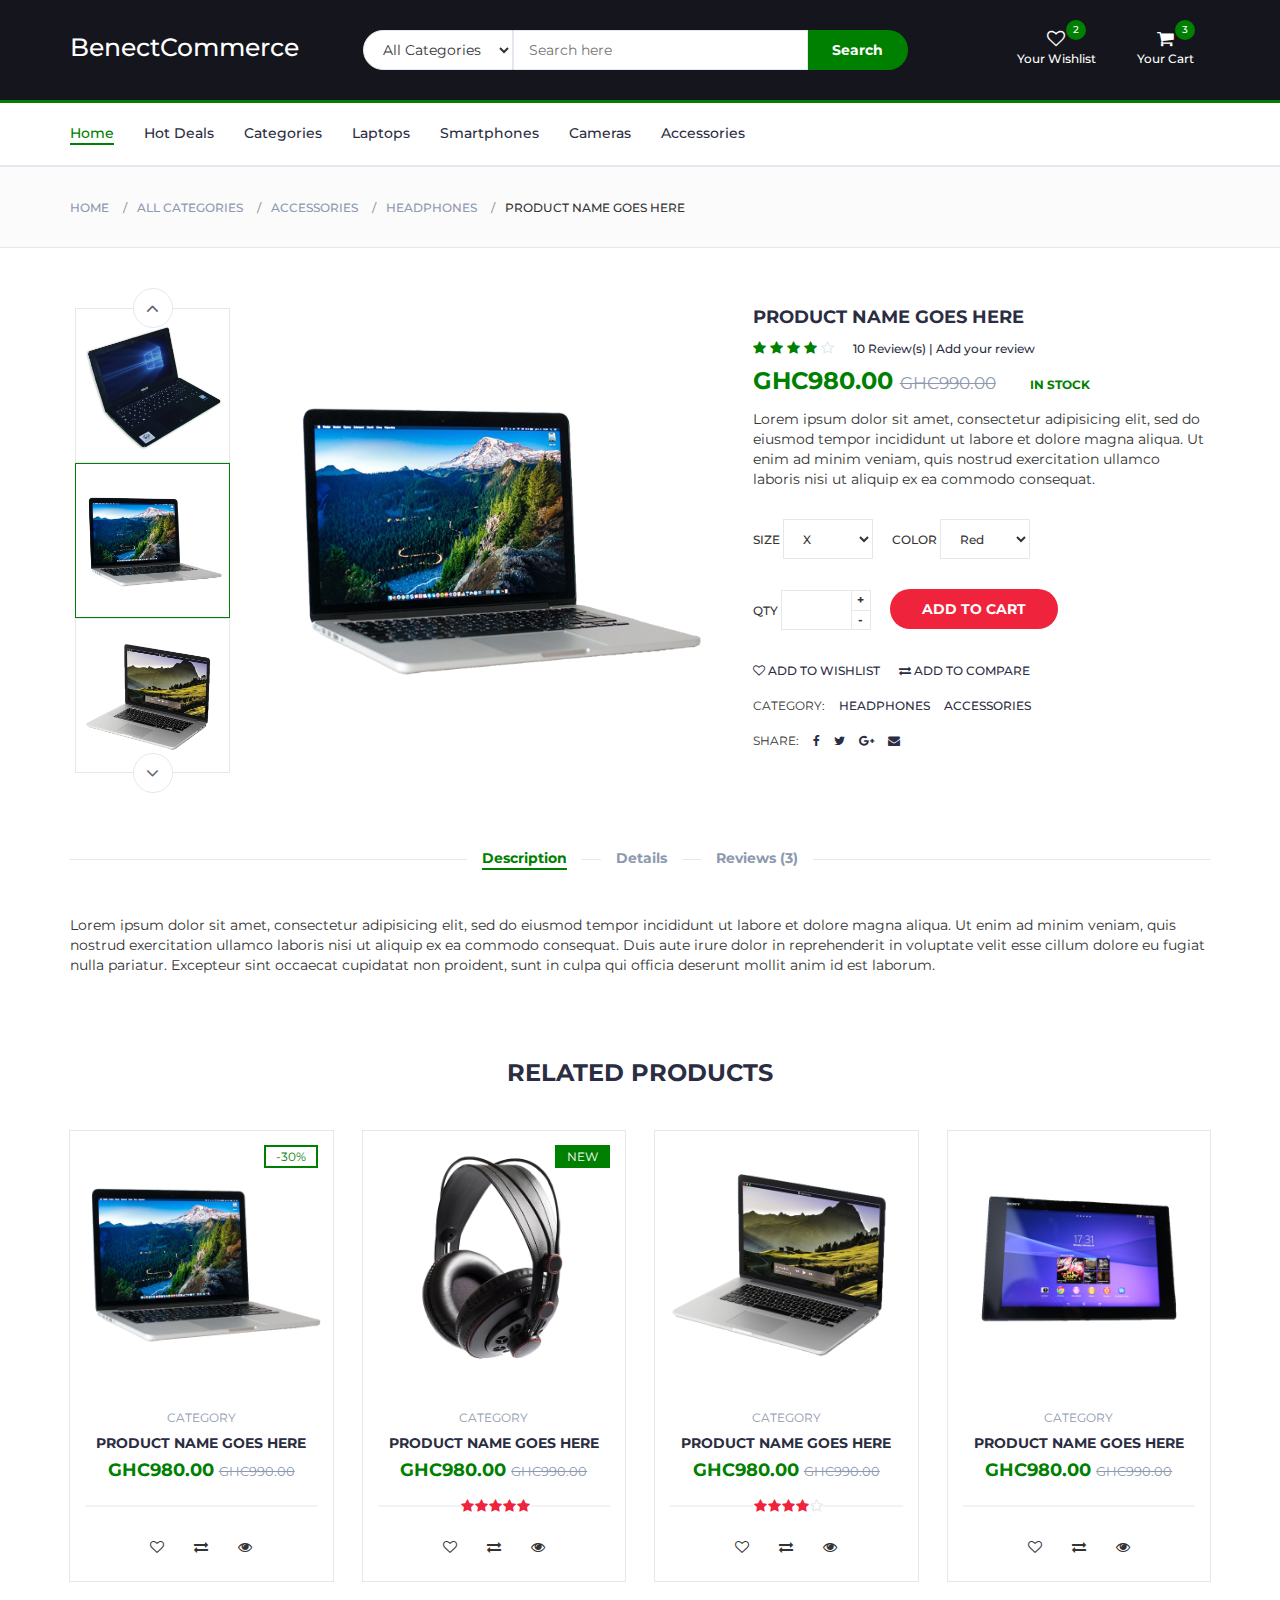
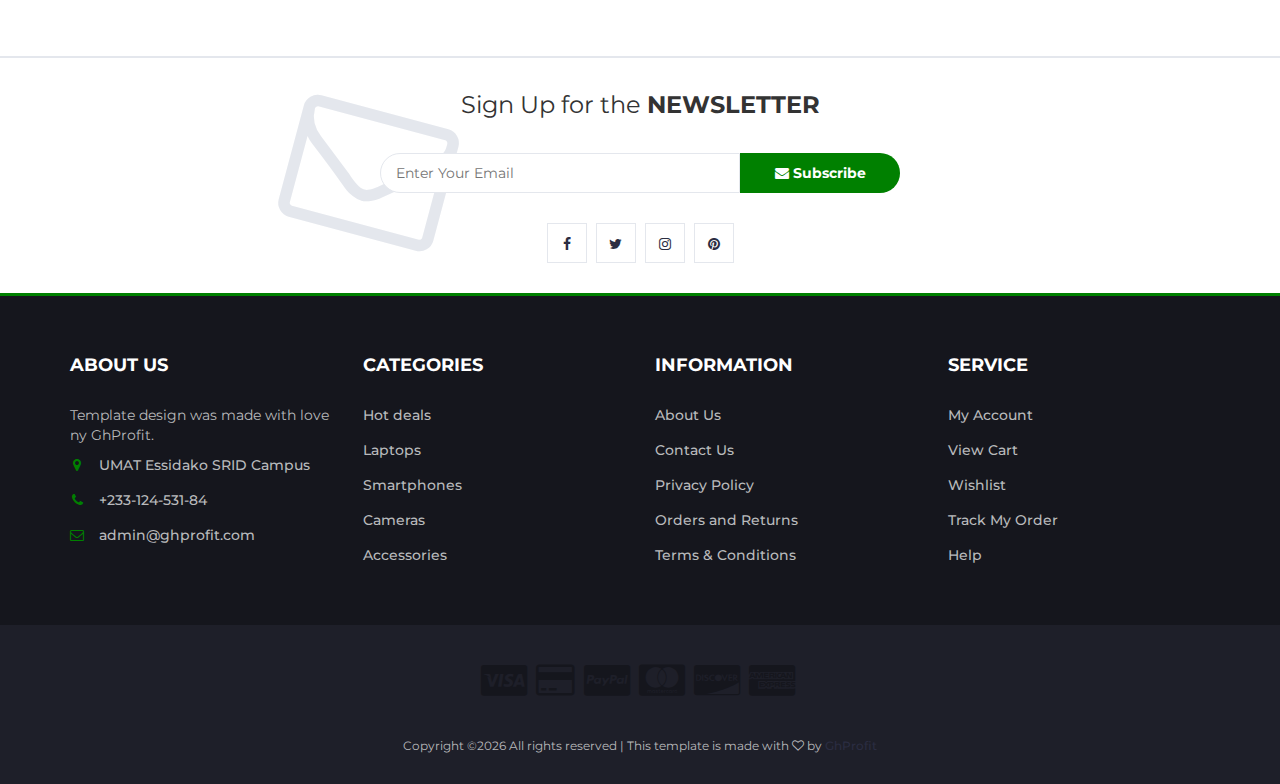
==== product.html @ 0c111913 "Add files via upload" ====
<!DOCTYPE html>
<html lang="en">
	<head>
		<meta charset="utf-8">
		<meta http-equiv="X-UA-Compatible" content="IE=edge">
		<meta name="viewport" content="width=device-width, initial-scale=1">
		 <!-- The above 3 meta tags *must* come first in the head; any other head content must come *after* these tags -->

		<title>GhProfit - HTML Ecommerce Template</title>

 		<!-- Google font -->
 		<link href="https://fonts.googleapis.com/css?family=Montserrat:400,500,700" rel="stylesheet">

 		<!-- Bootstrap -->
 		<link type="text/css" rel="stylesheet" href="css/bootstrap.min.css"/>

 		<!-- Slick -->
 		<link type="text/css" rel="stylesheet" href="css/slick.css"/>
 		<link type="text/css" rel="stylesheet" href="css/slick-theme.css"/>

 		<!-- nouislider -->
 		<link type="text/css" rel="stylesheet" href="css/nouislider.min.css"/>

 		<!-- Font Awesome Icon -->
 		<link rel="stylesheet" href="css/font-awesome.min.css">

 		<!-- Custom stlylesheet -->
 		<link type="text/css" rel="stylesheet" href="css/style.css"/>

    </head>
	<body>
		<!-- HEADER -->
		<header>
			<!-- MAIN HEADER -->
			<div id="header">
				<!-- container -->
				<div class="container">
					<!-- row -->
					<div class="row">
						<!-- LOGO -->
						<div class="col-md-3">
							<div class="header-logo">
								<a href="#" class="logo">
									<!-- <img src="./img/logo.png" alt=""> -->
									<div class="logo" style="color: white; font-size: 2.5rem; margin-top: 15px; margin-right: 10px;">BenectCommerce</div>
								</a>
							</div>
						</div>
						<!-- /LOGO -->

						<!-- SEARCH BAR -->
						<div class="col-md-6">
							<div class="header-search">
								<form>
									<select class="input-select">
										<option value="0">All Categories</option>
										<option value="1">Category 01</option>
										<option value="1">Category 02</option>
									</select>
									<input class="input" placeholder="Search here">
									<button class="search-btn">Search</button>
								</form>
							</div>
						</div>
						<!-- /SEARCH BAR -->

						<!-- ACCOUNT -->
						<div class="col-md-3 clearfix">
							<div class="header-ctn">
								<!-- Wishlist -->
								<div>
									<a href="#">
										<i class="fa fa-heart-o"></i>
										<span>Your Wishlist</span>
										<div class="qty">2</div>
									</a>
								</div>
								<!-- /Wishlist -->

								<!-- Cart -->
								<div class="dropdown">
									<a class="dropdown-toggle" data-toggle="dropdown" aria-expanded="true">
										<i class="fa fa-shopping-cart"></i>
										<span>Your Cart</span>
										<div class="qty">3</div>
									</a>
									<div class="cart-dropdown">
										<div class="cart-list">
											<div class="product-widget">
												<div class="product-img">
													<img src="./img/product01.png" alt="">
												</div>
												<div class="product-body">
													<h3 class="product-name"><a href="#">product name goes here</a></h3>
													<h4 class="product-price"><span class="qty">1x</span>GHC980.00</h4>
												</div>
												<button class="delete"><i class="fa fa-close"></i></button>
											</div>

											<div class="product-widget">
												<div class="product-img">
													<img src="./img/product02.png" alt="">
												</div>
												<div class="product-body">
													<h3 class="product-name"><a href="#">product name goes here</a></h3>
													<h4 class="product-price"><span class="qty">3x</span>GHC980.00</h4>
												</div>
												<button class="delete"><i class="fa fa-close"></i></button>
											</div>
										</div>
										<div class="cart-summary">
											<small>3 Item(s) selected</small>
											<h5>SUBTOTAL: GHC2940.00</h5>
										</div>
										<div class="cart-btns">
											<a href="#">View Cart</a>
											<a href="#">Checkout  <i class="fa fa-arrow-circle-right"></i></a>
										</div>
									</div>
								</div>
								<!-- /Cart -->

								<!-- Menu Toogle -->
								<div class="menu-toggle">
									<a href="#">
										<i class="fa fa-bars"></i>
										<span>Menu</span>
									</a>
								</div>
								<!-- /Menu Toogle -->
							</div>
						</div>
						<!-- /ACCOUNT -->
					</div>
					<!-- row -->
				</div>
				<!-- container -->
			</div>
			<!-- /MAIN HEADER -->
		</header>
		<!-- /HEADER -->

		<!-- NAVIGATION -->
		<nav id="navigation">
			<!-- container -->
			<div class="container">
				<!-- responsive-nav -->
				<div id="responsive-nav">
					<!-- NAV -->
					<ul class="main-nav nav navbar-nav">
						<li class="active"><a href="#">Home</a></li>
						<li><a href="#">Hot Deals</a></li>
						<li><a href="#">Categories</a></li>
						<li><a href="#">Laptops</a></li>
						<li><a href="#">Smartphones</a></li>
						<li><a href="#">Cameras</a></li>
						<li><a href="#">Accessories</a></li>
					</ul>
					<!-- /NAV -->
				</div>
				<!-- /responsive-nav -->
			</div>
			<!-- /container -->
		</nav>
		<!-- /NAVIGATION -->

		<!-- BREADCRUMB -->
		<div id="breadcrumb" class="section">
			<!-- container -->
			<div class="container">
				<!-- row -->
				<div class="row">
					<div class="col-md-12">
						<ul class="breadcrumb-tree">
							<li><a href="#">Home</a></li>
							<li><a href="#">All Categories</a></li>
							<li><a href="#">Accessories</a></li>
							<li><a href="#">Headphones</a></li>
							<li class="active">Product name goes here</li>
						</ul>
					</div>
				</div>
				<!-- /row -->
			</div>
			<!-- /container -->
		</div>
		<!-- /BREADCRUMB -->

		<!-- SECTION -->
		<div class="section">
			<!-- container -->
			<div class="container">
				<!-- row -->
				<div class="row">
					<!-- Product main img -->
					<div class="col-md-5 col-md-push-2">
						<div id="product-main-img">
							<div class="product-preview">
								<img src="./img/product01.png" alt="">
							</div>

							<div class="product-preview">
								<img src="./img/product03.png" alt="">
							</div>

							<div class="product-preview">
								<img src="./img/product06.png" alt="">
							</div>

							<div class="product-preview">
								<img src="./img/product08.png" alt="">
							</div>
						</div>
					</div>
					<!-- /Product main img -->

					<!-- Product thumb imgs -->
					<div class="col-md-2  col-md-pull-5">
						<div id="product-imgs">
							<div class="product-preview">
								<img src="./img/product01.png" alt="">
							</div>

							<div class="product-preview">
								<img src="./img/product03.png" alt="">
							</div>

							<div class="product-preview">
								<img src="./img/product06.png" alt="">
							</div>

							<div class="product-preview">
								<img src="./img/product08.png" alt="">
							</div>
						</div>
					</div>
					<!-- /Product thumb imgs -->

					<!-- Product details -->
					<div class="col-md-5">
						<div class="product-details">
							<h2 class="product-name">product name goes here</h2>
							<div>
								<div class="product-rating">
									<i class="fa fa-star"></i>
									<i class="fa fa-star"></i>
									<i class="fa fa-star"></i>
									<i class="fa fa-star"></i>
									<i class="fa fa-star-o"></i>
								</div>
								<a class="review-link" href="#">10 Review(s) | Add your review</a>
							</div>
							<div>
								<h3 class="product-price">GHC980.00 <del class="product-old-price">GHC990.00</del></h3>
								<span class="product-available">In Stock</span>
							</div>
							<p>Lorem ipsum dolor sit amet, consectetur adipisicing elit, sed do eiusmod tempor incididunt ut labore et dolore magna aliqua. Ut enim ad minim veniam, quis nostrud exercitation ullamco laboris nisi ut aliquip ex ea commodo consequat.</p>

							<div class="product-options">
								<label>
									Size
									<select class="input-select">
										<option value="0">X</option>
									</select>
								</label>
								<label>
									Color
									<select class="input-select">
										<option value="0">Red</option>
									</select>
								</label>
							</div>

							<div class="add-to-cart">
								<div class="qty-label">
									Qty
									<div class="input-number">
										<input type="number">
										<span class="qty-up">+</span>
										<span class="qty-down">-</span>
									</div>
								</div>
								<button class="add-to-cart-btn"><i class="fa fa-shopping-cart"></i> add to cart</button>
							</div>

							<ul class="product-btns">
								<li><a href="#"><i class="fa fa-heart-o"></i> add to wishlist</a></li>
								<li><a href="#"><i class="fa fa-exchange"></i> add to compare</a></li>
							</ul>

							<ul class="product-links">
								<li>Category:</li>
								<li><a href="#">Headphones</a></li>
								<li><a href="#">Accessories</a></li>
							</ul>

							<ul class="product-links">
								<li>Share:</li>
								<li><a href="#"><i class="fa fa-facebook"></i></a></li>
								<li><a href="#"><i class="fa fa-twitter"></i></a></li>
								<li><a href="#"><i class="fa fa-google-plus"></i></a></li>
								<li><a href="#"><i class="fa fa-envelope"></i></a></li>
							</ul>

						</div>
					</div>
					<!-- /Product details -->

					<!-- Product tab -->
					<div class="col-md-12">
						<div id="product-tab">
							<!-- product tab nav -->
							<ul class="tab-nav">
								<li class="active"><a data-toggle="tab" href="#tab1">Description</a></li>
								<li><a data-toggle="tab" href="#tab2">Details</a></li>
								<li><a data-toggle="tab" href="#tab3">Reviews (3)</a></li>
							</ul>
							<!-- /product tab nav -->

							<!-- product tab content -->
							<div class="tab-content">
								<!-- tab1  -->
								<div id="tab1" class="tab-pane fade in active">
									<div class="row">
										<div class="col-md-12">
											<p>Lorem ipsum dolor sit amet, consectetur adipisicing elit, sed do eiusmod tempor incididunt ut labore et dolore magna aliqua. Ut enim ad minim veniam, quis nostrud exercitation ullamco laboris nisi ut aliquip ex ea commodo consequat. Duis aute irure dolor in reprehenderit in voluptate velit esse cillum dolore eu fugiat nulla pariatur. Excepteur sint occaecat cupidatat non proident, sunt in culpa qui officia deserunt mollit anim id est laborum.</p>
										</div>
									</div>
								</div>
								<!-- /tab1  -->

								<!-- tab2  -->
								<div id="tab2" class="tab-pane fade in">
									<div class="row">
										<div class="col-md-12">
											<p>Lorem ipsum dolor sit amet, consectetur adipisicing elit, sed do eiusmod tempor incididunt ut labore et dolore magna aliqua. Ut enim ad minim veniam, quis nostrud exercitation ullamco laboris nisi ut aliquip ex ea commodo consequat. Duis aute irure dolor in reprehenderit in voluptate velit esse cillum dolore eu fugiat nulla pariatur. Excepteur sint occaecat cupidatat non proident, sunt in culpa qui officia deserunt mollit anim id est laborum.</p>
										</div>
									</div>
								</div>
								<!-- /tab2  -->

								<!-- tab3  -->
								<div id="tab3" class="tab-pane fade in">
									<div class="row">
										<!-- Rating -->
										<div class="col-md-3">
											<div id="rating">
												<div class="rating-avg">
													<span>4.5</span>
													<div class="rating-stars">
														<i class="fa fa-star"></i>
														<i class="fa fa-star"></i>
														<i class="fa fa-star"></i>
														<i class="fa fa-star"></i>
														<i class="fa fa-star-o"></i>
													</div>
												</div>
												<ul class="rating">
													<li>
														<div class="rating-stars">
															<i class="fa fa-star"></i>
															<i class="fa fa-star"></i>
															<i class="fa fa-star"></i>
															<i class="fa fa-star"></i>
															<i class="fa fa-star"></i>
														</div>
														<div class="rating-progress">
															<div style="width: 80%;"></div>
														</div>
														<span class="sum">3</span>
													</li>
													<li>
														<div class="rating-stars">
															<i class="fa fa-star"></i>
															<i class="fa fa-star"></i>
															<i class="fa fa-star"></i>
															<i class="fa fa-star"></i>
															<i class="fa fa-star-o"></i>
														</div>
														<div class="rating-progress">
															<div style="width: 60%;"></div>
														</div>
														<span class="sum">2</span>
													</li>
													<li>
														<div class="rating-stars">
															<i class="fa fa-star"></i>
															<i class="fa fa-star"></i>
															<i class="fa fa-star"></i>
															<i class="fa fa-star-o"></i>
															<i class="fa fa-star-o"></i>
														</div>
														<div class="rating-progress">
															<div></div>
														</div>
														<span class="sum">0</span>
													</li>
													<li>
														<div class="rating-stars">
															<i class="fa fa-star"></i>
															<i class="fa fa-star"></i>
															<i class="fa fa-star-o"></i>
															<i class="fa fa-star-o"></i>
															<i class="fa fa-star-o"></i>
														</div>
														<div class="rating-progress">
															<div></div>
														</div>
														<span class="sum">0</span>
													</li>
													<li>
														<div class="rating-stars">
															<i class="fa fa-star"></i>
															<i class="fa fa-star-o"></i>
															<i class="fa fa-star-o"></i>
															<i class="fa fa-star-o"></i>
															<i class="fa fa-star-o"></i>
														</div>
														<div class="rating-progress">
															<div></div>
														</div>
														<span class="sum">0</span>
													</li>
												</ul>
											</div>
										</div>
										<!-- /Rating -->

										<!-- Reviews -->
										<div class="col-md-6">
											<div id="reviews">
												<ul class="reviews">
													<li>
														<div class="review-heading">
															<h5 class="name">John</h5>
															<p class="date">27 DEC 2018, 8:0 PM</p>
															<div class="review-rating">
																<i class="fa fa-star"></i>
																<i class="fa fa-star"></i>
																<i class="fa fa-star"></i>
																<i class="fa fa-star"></i>
																<i class="fa fa-star-o empty"></i>
															</div>
														</div>
														<div class="review-body">
															<p>Lorem ipsum dolor sit amet, consectetur adipisicing elit, sed do eiusmod tempor incididunt ut labore et dolore magna aliqua</p>
														</div>
													</li>
													<li>
														<div class="review-heading">
															<h5 class="name">John</h5>
															<p class="date">27 DEC 2018, 8:0 PM</p>
															<div class="review-rating">
																<i class="fa fa-star"></i>
																<i class="fa fa-star"></i>
																<i class="fa fa-star"></i>
																<i class="fa fa-star"></i>
																<i class="fa fa-star-o empty"></i>
															</div>
														</div>
														<div class="review-body">
															<p>Lorem ipsum dolor sit amet, consectetur adipisicing elit, sed do eiusmod tempor incididunt ut labore et dolore magna aliqua</p>
														</div>
													</li>
													<li>
														<div class="review-heading">
															<h5 class="name">John</h5>
															<p class="date">27 DEC 2018, 8:0 PM</p>
															<div class="review-rating">
																<i class="fa fa-star"></i>
																<i class="fa fa-star"></i>
																<i class="fa fa-star"></i>
																<i class="fa fa-star"></i>
																<i class="fa fa-star-o empty"></i>
															</div>
														</div>
														<div class="review-body">
															<p>Lorem ipsum dolor sit amet, consectetur adipisicing elit, sed do eiusmod tempor incididunt ut labore et dolore magna aliqua</p>
														</div>
													</li>
												</ul>
												<ul class="reviews-pagination">
													<li class="active">1</li>
													<li><a href="#">2</a></li>
													<li><a href="#">3</a></li>
													<li><a href="#">4</a></li>
													<li><a href="#"><i class="fa fa-angle-right"></i></a></li>
												</ul>
											</div>
										</div>
										<!-- /Reviews -->

										<!-- Review Form -->
										<div class="col-md-3">
											<div id="review-form">
												<form class="review-form">
													<input class="input" type="text" placeholder="Your Name">
													<input class="input" type="email" placeholder="Your Email">
													<textarea class="input" placeholder="Your Review"></textarea>
													<div class="input-rating">
														<span>Your Rating: </span>
														<div class="stars">
															<input id="star5" name="rating" value="5" type="radio"><label for="star5"></label>
															<input id="star4" name="rating" value="4" type="radio"><label for="star4"></label>
															<input id="star3" name="rating" value="3" type="radio"><label for="star3"></label>
															<input id="star2" name="rating" value="2" type="radio"><label for="star2"></label>
															<input id="star1" name="rating" value="1" type="radio"><label for="star1"></label>
														</div>
													</div>
													<button class="primary-btn">Submit</button>
												</form>
											</div>
										</div>
										<!-- /Review Form -->
									</div>
								</div>
								<!-- /tab3  -->
							</div>
							<!-- /product tab content  -->
						</div>
					</div>
					<!-- /product tab -->
				</div>
				<!-- /row -->
			</div>
			<!-- /container -->
		</div>
		<!-- /SECTION -->

		<!-- Section -->
		<div class="section">
			<!-- container -->
			<div class="container">
				<!-- row -->
				<div class="row">

					<div class="col-md-12">
						<div class="section-title text-center">
							<h3 class="title">Related Products</h3>
						</div>
					</div>

					<!-- product -->
					<div class="col-md-3 col-xs-6">
						<div class="product">
							<div class="product-img">
								<img src="./img/product01.png" alt="">
								<div class="product-label">
									<span class="sale">-30%</span>
								</div>
							</div>
							<div class="product-body">
								<p class="product-category">Category</p>
								<h3 class="product-name"><a href="#">product name goes here</a></h3>
								<h4 class="product-price">GHC980.00 <del class="product-old-price">GHC990.00</del></h4>
								<div class="product-rating">
								</div>
								<div class="product-btns">
									<button class="add-to-wishlist"><i class="fa fa-heart-o"></i><span class="tooltipp">add to wishlist</span></button>
									<button class="add-to-compare"><i class="fa fa-exchange"></i><span class="tooltipp">add to compare</span></button>
									<button class="quick-view"><i class="fa fa-eye"></i><span class="tooltipp">quick view</span></button>
								</div>
							</div>
							<div class="add-to-cart">
								<button class="add-to-cart-btn"><i class="fa fa-shopping-cart"></i> add to cart</button>
							</div>
						</div>
					</div>
					<!-- /product -->

					<!-- product -->
					<div class="col-md-3 col-xs-6">
						<div class="product">
							<div class="product-img">
								<img src="./img/product02.png" alt="">
								<div class="product-label">
									<span class="new">NEW</span>
								</div>
							</div>
							<div class="product-body">
								<p class="product-category">Category</p>
								<h3 class="product-name"><a href="#">product name goes here</a></h3>
								<h4 class="product-price">GHC980.00 <del class="product-old-price">GHC990.00</del></h4>
								<div class="product-rating">
									<i class="fa fa-star"></i>
									<i class="fa fa-star"></i>
									<i class="fa fa-star"></i>
									<i class="fa fa-star"></i>
									<i class="fa fa-star"></i>
								</div>
								<div class="product-btns">
									<button class="add-to-wishlist"><i class="fa fa-heart-o"></i><span class="tooltipp">add to wishlist</span></button>
									<button class="add-to-compare"><i class="fa fa-exchange"></i><span class="tooltipp">add to compare</span></button>
									<button class="quick-view"><i class="fa fa-eye"></i><span class="tooltipp">quick view</span></button>
								</div>
							</div>
							<div class="add-to-cart">
								<button class="add-to-cart-btn"><i class="fa fa-shopping-cart"></i> add to cart</button>
							</div>
						</div>
					</div>
					<!-- /product -->

					<div class="clearfix visible-sm visible-xs"></div>

					<!-- product -->
					<div class="col-md-3 col-xs-6">
						<div class="product">
							<div class="product-img">
								<img src="./img/product03.png" alt="">
							</div>
							<div class="product-body">
								<p class="product-category">Category</p>
								<h3 class="product-name"><a href="#">product name goes here</a></h3>
								<h4 class="product-price">GHC980.00 <del class="product-old-price">GHC990.00</del></h4>
								<div class="product-rating">
									<i class="fa fa-star"></i>
									<i class="fa fa-star"></i>
									<i class="fa fa-star"></i>
									<i class="fa fa-star"></i>
									<i class="fa fa-star-o"></i>
								</div>
								<div class="product-btns">
									<button class="add-to-wishlist"><i class="fa fa-heart-o"></i><span class="tooltipp">add to wishlist</span></button>
									<button class="add-to-compare"><i class="fa fa-exchange"></i><span class="tooltipp">add to compare</span></button>
									<button class="quick-view"><i class="fa fa-eye"></i><span class="tooltipp">quick view</span></button>
								</div>
							</div>
							<div class="add-to-cart">
								<button class="add-to-cart-btn"><i class="fa fa-shopping-cart"></i> add to cart</button>
							</div>
						</div>
					</div>
					<!-- /product -->

					<!-- product -->
					<div class="col-md-3 col-xs-6">
						<div class="product">
							<div class="product-img">
								<img src="./img/product04.png" alt="">
							</div>
							<div class="product-body">
								<p class="product-category">Category</p>
								<h3 class="product-name"><a href="#">product name goes here</a></h3>
								<h4 class="product-price">GHC980.00 <del class="product-old-price">GHC990.00</del></h4>
								<div class="product-rating">
								</div>
								<div class="product-btns">
									<button class="add-to-wishlist"><i class="fa fa-heart-o"></i><span class="tooltipp">add to wishlist</span></button>
									<button class="add-to-compare"><i class="fa fa-exchange"></i><span class="tooltipp">add to compare</span></button>
									<button class="quick-view"><i class="fa fa-eye"></i><span class="tooltipp">quick view</span></button>
								</div>
							</div>
							<div class="add-to-cart">
								<button class="add-to-cart-btn"><i class="fa fa-shopping-cart"></i> add to cart</button>
							</div>
						</div>
					</div>
					<!-- /product -->

				</div>
				<!-- /row -->
			</div>
			<!-- /container -->
		</div>
		<!-- /Section -->

		<!-- NEWSLETTER -->
		<div id="newsletter" class="section">
			<!-- container -->
			<div class="container">
				<!-- row -->
				<div class="row">
					<div class="col-md-12">
						<div class="newsletter">
							<p>Sign Up for the <strong>NEWSLETTER</strong></p>
							<form>
								<input class="input" type="email" placeholder="Enter Your Email">
								<button class="newsletter-btn"><i class="fa fa-envelope"></i> Subscribe</button>
							</form>
							<ul class="newsletter-follow">
								<li>
									<a href="#"><i class="fa fa-facebook"></i></a>
								</li>
								<li>
									<a href="#"><i class="fa fa-twitter"></i></a>
								</li>
								<li>
									<a href="#"><i class="fa fa-instagram"></i></a>
								</li>
								<li>
									<a href="#"><i class="fa fa-pinterest"></i></a>
								</li>
							</ul>
						</div>
					</div>
				</div>
				<!-- /row -->
			</div>
			<!-- /container -->
		</div>
		<!-- /NEWSLETTER -->

		<!-- FOOTER -->
		<footer id="footer">
			<!-- top footer -->
			<div class="section">
				<!-- container -->
				<div class="container">
					<!-- row -->
					<div class="row">
						<div class="col-md-3 col-xs-6">
							<div class="footer">
								<h3 class="footer-title">About Us</h3>
								<p>Template design was made with love ny GhProfit.</p>
								<ul class="footer-links">
									<li><a href="#"><i class="fa fa-map-marker"></i>UMAT Essidako SRID Campus</a></li>
									<li><a href="#"><i class="fa fa-phone"></i>+233-124-531-84</a></li>
									<li><a href="#"><i class="fa fa-envelope-o"></i>admin@ghprofit.com</a></li>
								</ul>
							</div>
						</div>

						<div class="col-md-3 col-xs-6">
							<div class="footer">
								<h3 class="footer-title">Categories</h3>
								<ul class="footer-links">
									<li><a href="#">Hot deals</a></li>
									<li><a href="#">Laptops</a></li>
									<li><a href="#">Smartphones</a></li>
									<li><a href="#">Cameras</a></li>
									<li><a href="#">Accessories</a></li>
								</ul>
							</div>
						</div>

						<div class="clearfix visible-xs"></div>

						<div class="col-md-3 col-xs-6">
							<div class="footer">
								<h3 class="footer-title">Information</h3>
								<ul class="footer-links">
									<li><a href="#">About Us</a></li>
									<li><a href="#">Contact Us</a></li>
									<li><a href="#">Privacy Policy</a></li>
									<li><a href="#">Orders and Returns</a></li>
									<li><a href="#">Terms & Conditions</a></li>
								</ul>
							</div>
						</div>

						<div class="col-md-3 col-xs-6">
							<div class="footer">
								<h3 class="footer-title">Service</h3>
								<ul class="footer-links">
									<li><a href="#">My Account</a></li>
									<li><a href="#">View Cart</a></li>
									<li><a href="#">Wishlist</a></li>
									<li><a href="#">Track My Order</a></li>
									<li><a href="#">Help</a></li>
								</ul>
							</div>
						</div>
					</div>
					<!-- /row -->
				</div>
				<!-- /container -->
			</div>
			<!-- /top footer -->

			<!-- bottom footer -->
			<div id="bottom-footer" class="section">
				<div class="container">
					<!-- row -->
					<div class="row">
						<div class="col-md-12 text-center">
							<ul class="footer-payments">
								<li><a href="#"><i class="fa fa-cc-visa"></i></a></li>
								<li><a href="#"><i class="fa fa-credit-card"></i></a></li>
								<li><a href="#"><i class="fa fa-cc-paypal"></i></a></li>
								<li><a href="#"><i class="fa fa-cc-mastercard"></i></a></li>
								<li><a href="#"><i class="fa fa-cc-discover"></i></a></li>
								<li><a href="#"><i class="fa fa-cc-amex"></i></a></li>
							</ul>
							<span class="copyright">
								Copyright &copy;<script>document.write(new Date().getFullYear());</script> All rights reserved | This template is made with <i class="fa fa-heart-o" aria-hidden="true"></i> by <a href="https://ghprofit.com" target="_blank">GhProfit</a>
							</span>
						</div>
					</div>
						<!-- /row -->
				</div>
				<!-- /container -->
			</div>
			<!-- /bottom footer -->
		</footer>
		<!-- /FOOTER -->

		<!-- jQuery Plugins -->
		<script src="js/jquery.min.js"></script>
		<script src="js/bootstrap.min.js"></script>
		<script src="js/slick.min.js"></script>
		<script src="js/nouislider.min.js"></script>
		<script src="js/jquery.zoom.min.js"></script>
		<script src="js/main.js"></script>

	</body>
</html>
---- css/nouislider.min.css ----
/*! nouislider - 10.0.0 - 2017-05-28 14:52:48 */.noUi-target,.noUi-target *{-webkit-touch-callout:none;-webkit-tap-highlight-color:transparent;-webkit-user-select:none;-ms-touch-action:none;touch-action:none;-ms-user-select:none;-moz-user-select:none;user-select:none;-moz-box-sizing:border-box;box-sizing:border-box}.noUi-target{position:relative;direction:ltr}.noUi-base{width:100%;height:100%;position:relative;z-index:1}.noUi-connect{position:absolute;right:0;top:0;left:0;bottom:0}.noUi-origin{position:absolute;height:0;width:0}.noUi-handle{position:relative;z-index:1}.noUi-state-tap .noUi-connect,.noUi-state-tap .noUi-origin{-webkit-transition:top .3s,right .3s,bottom .3s,left .3s;transition:top .3s,right .3s,bottom .3s,left .3s}.noUi-state-drag *{cursor:inherit!important}.noUi-base,.noUi-handle{-webkit-transform:translate3d(0,0,0);transform:translate3d(0,0,0)}.noUi-horizontal{height:18px}.noUi-horizontal .noUi-handle{width:34px;height:28px;left:-17px;top:-6px}.noUi-vertical{width:18px}.noUi-vertical .noUi-handle{width:28px;height:34px;left:-6px;top:-17px}.noUi-target{background:#FAFAFA;border-radius:4px;border:1px solid #D3D3D3;box-shadow:inset 0 1px 1px #F0F0F0,0 3px 6px -5px #BBB}.noUi-connect{background:#3FB8AF;border-radius:4px;box-shadow:inset 0 0 3px rgba(51,51,51,.45);-webkit-transition:background 450ms;transition:background 450ms}.noUi-draggable{cursor:ew-resize}.noUi-vertical .noUi-draggable{cursor:ns-resize}.noUi-handle{border:1px solid #D9D9D9;border-radius:3px;background:#FFF;cursor:default;box-shadow:inset 0 0 1px #FFF,inset 0 1px 7px #EBEBEB,0 3px 6px -3px #BBB}.noUi-active{box-shadow:inset 0 0 1px #FFF,inset 0 1px 7px #DDD,0 3px 6px -3px #BBB}.noUi-handle:after,.noUi-handle:before{content:"";display:block;position:absolute;height:14px;width:1px;background:#E8E7E6;left:14px;top:6px}.noUi-handle:after{left:17px}.noUi-vertical .noUi-handle:after,.noUi-vertical .noUi-handle:before{width:14px;height:1px;left:6px;top:14px}.noUi-vertical .noUi-handle:after{top:17px}[disabled] .noUi-connect{background:#B8B8B8}[disabled] .noUi-handle,[disabled].noUi-handle,[disabled].noUi-target{cursor:not-allowed}.noUi-pips,.noUi-pips *{-moz-box-sizing:border-box;box-sizing:border-box}.noUi-pips{position:absolute;color:#999}.noUi-value{position:absolute;white-space:nowrap;text-align:center}.noUi-value-sub{color:#ccc;font-size:10px}.noUi-marker{position:absolute;background:#CCC}.noUi-marker-large,.noUi-marker-sub{background:#AAA}.noUi-pips-horizontal{padding:10px 0;height:80px;top:100%;left:0;width:100%}.noUi-value-horizontal{-webkit-transform:translate3d(-50%,50%,0);transform:translate3d(-50%,50%,0)}.noUi-marker-horizontal.noUi-marker{margin-left:-1px;width:2px;height:5px}.noUi-marker-horizontal.noUi-marker-sub{height:10px}.noUi-marker-horizontal.noUi-marker-large{height:15px}.noUi-pips-vertical{padding:0 10px;height:100%;top:0;left:100%}.noUi-value-vertical{-webkit-transform:translate3d(0,50%,0);transform:translate3d(0,50%,0);padding-left:25px}.noUi-marker-vertical.noUi-marker{width:5px;height:2px;margin-top:-1px}.noUi-marker-vertical.noUi-marker-sub{width:10px}.noUi-marker-vertical.noUi-marker-large{width:15px}.noUi-tooltip{display:block;position:absolute;border:1px solid #D9D9D9;border-radius:3px;background:#fff;color:#000;padding:5px;text-align:center;white-space:nowrap}.noUi-horizontal .noUi-tooltip{-webkit-transform:translate(-50%,0);transform:translate(-50%,0);left:50%;bottom:120%}.noUi-vertical .noUi-tooltip{-webkit-transform:translate(0,-50%);transform:translate(0,-50%);top:50%;right:120%}
---- css/style.css ----
/* Template design by GhProfit
copyright 2022 alright reserved!
*/
body {
  font-family: 'Montserrat', sans-serif;
  font-weight: 400;
  color: #333;
}

h1, h2, h3, h4, h5, h6 {
  color: #2B2D42;
  font-weight: 700;
  margin: 0 0 10px;
}

a {
  color: #2B2D42;
  font-weight: 500;
  -webkit-transition: 0.2s color;
  transition: 0.2s color;
}

a:hover, a:focus {
  color: green;
  text-decoration: none;
  outline: none;
}

ul, ol {
  margin: 0;
  padding: 0;
  list-style: none
}

/*----------------------------*\
	Buttons
\*----------------------------*/

.primary-btn {
  display: inline-block;
  padding: 12px 30px;
  background-color: green;
  border: none;
  border-radius: 40px;
  color: #FFF;
  text-transform: uppercase;
  font-weight: 700;
  text-align: center;
  -webkit-transition: 0.2s all;
  transition: 0.2s all;
}

.primary-btn:hover, .primary-btn:focus {
  opacity: 0.9;
  color: #FFF;
}

/*----------------------------*\
	Inputs
\*----------------------------*/

/*-- Text input --*/

.input {
  height: 40px;
  padding: 0px 15px;
  border: 1px solid #E4E7ED;
  background-color: #FFF;
  width: 100%;
}

textarea.input {
  padding: 15px;
  min-height: 90px;
}

/*-- Number input --*/

.input-number {
  position: relative;
}

.input-number input[type="number"]::-webkit-inner-spin-button, .input-number input[type="number"]::-webkit-outer-spin-button {
  -webkit-appearance: none;
  margin: 0;
}

.input-number input[type="number"] {
  -moz-appearance: textfield;
  height: 40px;
  width: 100%;
  border: 1px solid #E4E7ED;
  background-color: #FFF;
  padding: 0px 35px 0px 15px;
}

.input-number .qty-up, .input-number .qty-down {
  position: absolute;
  display: block;
  width: 20px;
  height: 20px;
  border: 1px solid #E4E7ED;
  background-color: #FFF;
  text-align: center;
  font-weight: 700;
  cursor: pointer;
  -webkit-user-select: none;
  -moz-user-select: none;
  -ms-user-select: none;
  user-select: none;
}

.input-number .qty-up {
  right: 0;
  top: 0;
  border-bottom: 0px;
}

.input-number .qty-down {
  right: 0;
  bottom: 0;
}

.input-number .qty-up:hover, .input-number .qty-down:hover {
  background-color: #E4E7ED;
  color: green;
}

/*-- Select input --*/

.input-select {
  padding: 0px 15px;
  background: #FFF;
  border: 1px solid #E4E7ED;
  height: 40px;
}

/*-- checkbox & radio input --*/

.input-radio, .input-checkbox {
  position: relative;
  display: block;
}

.input-radio input[type="radio"]:not(:checked), .input-radio input[type="radio"]:checked, .input-checkbox input[type="checkbox"]:not(:checked), .input-checkbox input[type="checkbox"]:checked {
  position: absolute;
  margin-left: -9999px;
  visibility: hidden;
}

.input-radio label, .input-checkbox label {
  font-weight: 500;
  min-height: 20px;
  padding-left: 20px;
  margin-bottom: 5px;
  cursor: pointer;
}

.input-radio input[type="radio"]+label span, .input-checkbox input[type="checkbox"]+label span {
  position: absolute;
  left: 0px;
  top: 4px;
  width: 14px;
  height: 14px;
  border: 2px solid #E4E7ED;
  background: #FFF;
}

.input-radio input[type="radio"]+label span {
  border-radius: 50%;
}

.input-radio input[type="radio"]+label span:after {
  content: "";
  position: absolute;
  left: 50%;
  top: 50%;
  -webkit-transform: translate(-50%, -50%) scale(0);
  -ms-transform: translate(-50%, -50%) scale(0);
  transform: translate(-50%, -50%) scale(0);
  background-color: #FFF;
  width: 4px;
  height: 4px;
  border-radius: 50%;
  opacity: 0;
  -webkit-transition: all 0.2s;
  transition: all 0.2s;
}

.input-checkbox input[type="checkbox"]+label span:after {
  content: '✔';
  position: absolute;
  top: -2px;
  left: 1px;
  font-size: 10px;
  color: #FFF;
  opacity: 0;
  -webkit-transform: scale(0);
  -ms-transform: scale(0);
  transform: scale(0);
  -webkit-transition: all 0.2s;
  transition: all 0.2s;
}

.input-radio input[type="radio"]:checked+label span, .input-checkbox input[type="checkbox"]:checked+label span {
  background-color: green;
  border-color: green;
}

.input-radio input[type="radio"]:checked+label span:after {
  opacity: 1;
  -webkit-transform: translate(-50%, -50%) scale(1);
  -ms-transform: translate(-50%, -50%) scale(1);
  transform: translate(-50%, -50%) scale(1);
}

.input-checkbox input[type="checkbox"]:checked+label span:after {
  opacity: 1;
  -webkit-transform: scale(1);
  -ms-transform: scale(1);
  transform: scale(1);
}

.input-radio .caption, .input-checkbox .caption {
  margin-top: 5px;
  max-height: 0;
  overflow: hidden;
  -webkit-transition: 0.3s max-height;
  transition: 0.3s max-height;
}

.input-radio input[type="radio"]:checked~.caption, .input-checkbox input[type="checkbox"]:checked~.caption {
  max-height: 800px;
}

/*----------------------------*\
	Section
\*----------------------------*/

.section {
  padding-top: 30px;
  padding-bottom: 30px;
}

.section-title {
  position: relative;
  margin-bottom: 30px;
  margin-top: 15px;
}

.section-title .title {
  display: inline-block;
  text-transform: uppercase;
  margin: 0px;
}

.section-title .section-nav {
  float: right;
}

.section-title .section-nav .section-tab-nav {
  display: inline-block;
}

.section-tab-nav li {
  display: inline-block;
  margin-right: 15px;
}

.section-tab-nav li:last-child {
  margin-right: 0px;
}

.section-tab-nav li a {
  font-weight: 700;
  color: #8D99AE;
}

.section-tab-nav li a:after {
  content: "";
  display: block;
  width: 0%;
  height: 2px;
  background-color: green;
  -webkit-transition: 0.2s all;
  transition: 0.2s all;
}

.section-tab-nav li.active a {
  color: green;
}

.section-tab-nav li a:hover:after, .section-tab-nav li a:focus:after, .section-tab-nav li.active a:after {
  width: 100%;
}

.section-title .section-nav .products-slick-nav {
  top: 0px;
  right: 0px;
}

/*----------------------------*\
	Breadcrumb
\*----------------------------*/

#breadcrumb {
  padding: 30px 0px;
  background: #FBFBFC;
  border-bottom: 1px solid #E4E7ED;
  margin-bottom: 30px;
}

#breadcrumb .breadcrumb-header {
  display: inline-block;
  margin-top: 0px;
  margin-bottom: 0px;
  margin-right: 15px;
  text-transform: uppercase;
}

#breadcrumb .breadcrumb-tree {
  display: inline-block;
}

#breadcrumb .breadcrumb-tree li {
  display: inline-block;
  font-size: 12px;
  font-weight: 500;
  text-transform: uppercase;
}

#breadcrumb .breadcrumb-tree li+li {
  margin-left: 10px;
}

#breadcrumb .breadcrumb-tree li+li:before {
  content: '/';
  display: inline-block;
  color: #8D99AE;
  margin-right: 10px;
}

#breadcrumb .breadcrumb-tree li a {
  color: #8D99AE;
}

#breadcrumb .breadcrumb-tree li a:hover {
  color: green;
}

/*=========================================================
	02 -> HEADER
===========================================================*/

/*----------------------------*\
	Top header
\*----------------------------*/

#top-header {
  padding-top: 10px;
  padding-bottom: 10px;
  background-color: #1E1F29;
}

.header-links li {
  display: inline-block;
  margin-right: 15px;
  font-size: 12px;
}

.header-links li:last-child {
  margin-right: 0px;
}

.header-links li a {
  color: #FFF;
}

.header-links li a:hover {
  color: green;
}

.header-links li i {
  color: green;
  margin-right: 5px;
}

/*----------------------------*\
	Logo
\*----------------------------*/

#header {
  padding-top: 15px;
  padding-bottom: 15px;
  background-color: #15161D;
}

.header-logo {
  float: left;
}

.header-logo .logo img {
  display: block;
}

/*----------------------------*\
	Search
\*----------------------------*/

.header-search {
  padding: 15px 0px;
}

.header-search form {
  position: relative;
}

.header-search form .input-select {
  margin-right: -4px;
  border-radius: 40px 0px 0px 40px;
}

.header-search form .input {
  width: calc(100% - 260px);
  margin-right: -4px;
}

.header-search form .search-btn {
  height: 40px;
  width: 100px;
  background: green;
  color: #FFF;
  font-weight: 700;
  border: none;
  border-radius: 0px 40px 40px 0px;
}

/*----------------------------*\
	Cart
\*----------------------------*/

.header-ctn {
  float: right;
  padding: 15px 0px;
}

.header-ctn>div {
  display: inline-block;
}

.header-ctn>div+div {
  margin-left: 15px;
}

.header-ctn>div>a {
  display: block;
  position: relative;
  width: 90px;
  text-align: center;
  color: #FFF;
}

.header-ctn>div>a>i {
  display: block;
  font-size: 18px;
}

.header-ctn>div>a>span {
  font-size: 12px;
}

.header-ctn>div>a>.qty {
  position: absolute;
  right: 15px;
  top: -10px;
  width: 20px;
  height: 20px;
  line-height: 20px;
  text-align: center;
  border-radius: 50%;
  font-size: 10px;
  color: #FFF;
  background-color: green;
}

.header-ctn .menu-toggle {
  display: none;
}

.cart-dropdown {
  position: absolute;
  width: 300px;
  background: #FFF;
  padding: 15px;
  -webkit-box-shadow: 0px 0px 0px 2px #E4E7ED;
  box-shadow: 0px 0px 0px 2px #E4E7ED;
  z-index: 99;
  right: 0;
  opacity: 0;
  visibility: hidden;
}

.dropdown.open>.cart-dropdown {
  opacity: 1;
  visibility: visible;
}

.cart-dropdown .cart-list {
  max-height: 180px;
  overflow-y: scroll;
  margin-bottom: 15px;
}

.cart-dropdown .cart-list .product-widget {
  padding: 0px;
  -webkit-box-shadow: none;
  box-shadow: none;
}

.cart-dropdown .cart-list .product-widget:last-child {
  margin-bottom: 0px;
}

.cart-dropdown .cart-list .product-widget .product-img {
  left: 0px;
  top: 0px;
}

.cart-dropdown .cart-list .product-widget .product-body .product-price {
  color: #2B2D42;
}

.cart-dropdown .cart-btns {
  margin: 0px -17px -17px;
}

.cart-dropdown .cart-btns>a {
  display: inline-block;
  width: calc(50% - 0px);
  padding: 12px;
  background-color: green;
  color: #FFF;
  text-align: center;
  font-weight: 700;
  -webkit-transition: 0.2s all;
  transition: 0.2s all;
}

.cart-dropdown .cart-btns>a:first-child {
  margin-right: -4px;
  background-color: #1e1f29;
}

.cart-dropdown .cart-btns>a:hover {
  opacity: 0.9;
}

.cart-dropdown .cart-summary {
  border-top: 1px solid #E4E7ED;
  padding-top: 15px;
  padding-bottom: 15px;
}

/*=========================================================
	03 -> Navigation
===========================================================*/

#navigation {
  background: #FFF;
  border-bottom: 2px solid #E4E7ED;
  border-top: 3px solid green;
}

/*----------------------------*\
	Main nav
\*----------------------------*/

.main-nav>li+li {
  margin-left: 30px
}

.main-nav>li>a {
  padding: 20px 0px;
}

.main-nav>li>a:hover, .main-nav>li>a:focus, .main-nav>li.active>a {
  color: green;
  background-color: transparent;
}

.main-nav>li>a:after {
  content: "";
  display: block;
  width: 0%;
  height: 2px;
  background-color: green;
  -webkit-transition: 0.2s all;
  transition: 0.2s all;
}

.main-nav>li>a:hover:after, .main-nav>li>a:focus:after, .main-nav>li.active>a:after {
  width: 100%;
}

.header-ctn li.nav-toggle {
  display: none;
}

/*----------------------------*\
	responsive nav
\*----------------------------*/

@media only screen and (max-width: 991px) {
  .header-ctn .menu-toggle {
    display: inline-block;
  }
  #responsive-nav {
    position: fixed;
    left: 0;
    top: 0;
    background: #15161D;
    height: 100vh;
    max-width: 250px;
    width: 0%;
    overflow: hidden;
    z-index: 22;
    padding-top: 60px;
    -webkit-transform: translateX(-100%);
    -ms-transform: translateX(-100%);
    transform: translateX(-100%);
    -webkit-transition: 0.2s all;
    transition: 0.2s all;
  }
  #responsive-nav.active {
    -webkit-transform: translateX(0%);
    -ms-transform: translateX(0%);
    transform: translateX(0%);
    width: 100%;
  }
  .main-nav {
    margin: 0px;
    float: none;
  }
  .main-nav>li {
    display: block;
    float: none;
  }
  .main-nav>li+li {
    margin-left: 0px;
  }
  .main-nav>li>a {
    padding: 15px;
    color: #FFF;
  }
}

/*=========================================================
	04 -> CATEGORY SHOP
===========================================================*/

.shop {
  position: relative;
  overflow: hidden;
  margin: 15px 0px;
}

.shop:before {
  content: "";
  position: absolute;
  top: 0;
  bottom: 0;
  left: 0px;
  width: 60%;
  background: green;
  opacity: 0.9;
  -webkit-transform: skewX(-45deg);
  -ms-transform: skewX(-45deg);
  transform: skewX(-45deg);
}

.shop:after {
  content: "";
  position: absolute;
  top: 0;
  bottom: 0;
  left: 1px;
  width: 100%;
  background: green;
  opacity: 0.9;
  -webkit-transform: skewX(-45deg) translateX(-100%);
  -ms-transform: skewX(-45deg) translateX(-100%);
  transform: skewX(-45deg) translateX(-100%);
}

.shop .shop-img {
  position: relative;
  background-color: #E4E7ED;
  z-index: -1;
}

.shop .shop-img>img {
  width: 100%;
  -webkit-transition: 0.2s all;
  transition: 0.2s all;
}

.shop:hover .shop-img>img {
  -webkit-transform: scale(1.1);
  -ms-transform: scale(1.1);
  transform: scale(1.1);
}

.shop .shop-body {
  position: absolute;
  top: 0;
  width: 75%;
  padding: 30px;
  z-index: 10;
}

.shop .shop-body h3 {
  color: #FFF;
}

.shop .shop-body .cta-btn {
  color: #FFF;
  text-transform: uppercase;
}

/*=========================================================
	05 -> HOT DEAL
===========================================================*/

#hot-deal.section {
  padding: 60px 0px;
  margin: 30px 0px;
  background-color: #E4E7ED;
  background-image: url('../img/hotdeal.png');
  background-position: center;
  background-repeat: no-repeat;
}

.hot-deal {
  text-align: center;
}

.hot-deal .hot-deal-countdown {
  margin-bottom: 30px;
}

.hot-deal .hot-deal-countdown>li {
  position: relative;
  display: inline-block;
  width: 100px;
  height: 100px;
  background: greene6;
  text-align: center;
  border-radius: 50%;
  margin: 0px 5px;
}

.hot-deal .hot-deal-countdown>li>div {
  position: absolute;
  left: 0;
  right: 0;
  top: 50%;
  -webkit-transform: translateY(-50%);
  -ms-transform: translateY(-50%);
  transform: translateY(-50%);
}

.hot-deal .hot-deal-countdown>li>div h3 {
  color: #FFF;
  margin-bottom: 0px;
}

.hot-deal .hot-deal-countdown>li>div span {
  display: block;
  font-size: 10px;
  text-transform: uppercase;
  color: #FFF;
}

.hot-deal p {
  text-transform: uppercase;
  font-size: 24px;
}

.hot-deal .cta-btn {
  margin-top: 15px;
}

/*=========================================================
	06 -> PRODUCT
===========================================================*/

/*----------------------------*\
	product
\*----------------------------*/

.product {
  position: relative;
  margin: 15px 0px;
  -webkit-box-shadow: 0px 0px 0px 0px #E4E7ED, 0px 0px 0px 1px #E4E7ED;
  box-shadow: 0px 0px 0px 0px #E4E7ED, 0px 0px 0px 1px #E4E7ED;
  -webkit-transition: 0.2s all;
  transition: 0.2s all;
}

.product:hover {
  -webkit-box-shadow: 0px 0px 6px 0px #E4E7ED, 0px 0px 0px 2px green;
  box-shadow: 0px 0px 6px 0px #E4E7ED, 0px 0px 0px 2px green;
}

.product .product-img {
  position: relative;
}

.product .product-img>img {
  width: 100%;
}

.product .product-img .product-label {
  position: absolute;
  top: 15px;
  right: 15px;
}

.product .product-img .product-label>span {
  border: 2px solid;
  padding: 2px 10px;
  font-size: 12px;
}

.product .product-img .product-label>span.sale {
  background-color: #FFF;
  border-color: green;
  color: green;
}

.product .product-img .product-label>span.new {
  background-color: green;
  border-color: green;
  color: #FFF;
}

.product .product-body {
  position: relative;
  padding: 15px;
  background-color: #FFF;
  text-align: center;
  z-index: 20;
}

.product .product-body .product-category {
  text-transform: uppercase;
  font-size: 12px;
  color: #8D99AE;
}

.product .product-body .product-name {
  text-transform: uppercase;
  font-size: 14px;
}

.product .product-body .product-name>a {
  font-weight: 700;
}

.product .product-body .product-name>a:hover, .product .product-body .product-name>a:focus {
  color: green;
}

.product .product-body .product-price {
  color: green;
  font-size: 18px;
}

.product .product-body .product-price .product-old-price {
  font-size: 70%;
  font-weight: 400;
  color: #8D99AE;
}

.product .product-body .product-rating {
  position: relative;
  margin: 15px 0px 10px;
  height: 20px;
}

.product .product-body .product-rating>i {
  position: relative;
  width: 14px;
  margin-right: -4px;
  background: #FFF;
  color: #E4E7ED;
  z-index: 10;
}

.product .product-body .product-rating>i.fa-star {
  color: #ef233c;
}

.product .product-body .product-rating:after {
  content: "";
  position: absolute;
  top: 50%;
  left: 0;
  right: 0;
  -webkit-transform: translateY(-50%);
  -ms-transform: translateY(-50%);
  transform: translateY(-50%);
  height: 1px;
  background-color: #E4E7ED;
}

.product .product-body .product-btns>button {
  position: relative;
  width: 40px;
  height: 40px;
  line-height: 40px;
  background: transparent;
  border: none;
  -webkit-transition: 0.2s all;
  transition: 0.2s all;
}

.product .product-body .product-btns>button:hover {
  background-color: #E4E7ED;
  color: green;
  border-radius: 50%;
}

.product .product-body .product-btns>button .tooltipp {
  position: absolute;
  bottom: 100%;
  left: 50%;
  -webkit-transform: translate(-50%, -15px);
  -ms-transform: translate(-50%, -15px);
  transform: translate(-50%, -15px);
  width: 150px;
  padding: 10px;
  font-size: 12px;
  line-height: 10px;
  background: #1e1f29;
  color: #FFF;
  text-transform: uppercase;
  z-index: 10;
  opacity: 0;
  visibility: hidden;
  -webkit-transition: 0.2s all;
  transition: 0.2s all;
}

.product .product-body .product-btns>button:hover .tooltipp {
  opacity: 1;
  visibility: visible;
  -webkit-transform: translate(-50%, -5px);
  -ms-transform: translate(-50%, -5px);
  transform: translate(-50%, -5px);
}

.product .add-to-cart {
  position: absolute;
  left: 1px;
  right: 1px;
  bottom: 1px;
  padding: 15px;
  background: #1e1f29;
  text-align: center;
  -webkit-transform: translateY(0%);
  -ms-transform: translateY(0%);
  transform: translateY(0%);
  -webkit-transition: 0.2s all;
  transition: 0.2s all;
  z-index: 2;
}

.product:hover .add-to-cart {
  -webkit-transform: translateY(100%);
  -ms-transform: translateY(100%);
  transform: translateY(100%);
}

.product .add-to-cart .add-to-cart-btn {
  position: relative;
  border: 2px solid transparent;
  height: 40px;
  padding: 0 30px;
  background-color: #ef233c;
  color: #FFF;
  text-transform: uppercase;
  font-weight: 700;
  border-radius: 40px;
  -webkit-transition: 0.2s all;
  transition: 0.2s all;
}

.product .add-to-cart .add-to-cart-btn>i {
  position: absolute;
  left: 0;
  top: 0;
  width: 40px;
  height: 40px;
  line-height: 38px;
  color: green;
  opacity: 0;
  visibility: hidden;
}

.product .add-to-cart .add-to-cart-btn:hover {
  background-color: #FFF;
  color: green;
  border-color: green;
  padding: 0px 30px 0px 50px;
}

.product .add-to-cart .add-to-cart-btn:hover>i {
  opacity: 1;
  visibility: visible;
}

/*----------------------------*\
	Widget product
\*----------------------------*/

.product-widget {
  position: relative;
}

.product-widget+.product-widget {
  margin: 30px 0px;
}

.product-widget .product-img {
  position: absolute;
  left: 0px;
  top: 0px;
  width: 60px;
}

.product-widget .product-img>img {
  width: 100%;
}

.product-widget .product-body {
  padding-left: 75px;
  min-height: 60px;
}

.product-widget .product-body .product-category {
  text-transform: uppercase;
  font-size: 10px;
  color: #8D99AE;
}

.product-widget .product-body .product-name {
  text-transform: uppercase;
  font-size: 12px;
}

.product-widget .product-body .product-name>a {
  font-weight: 700;
}

.product-widget .product-body .product-name>a:hover, .product-widget .product-body .product-name>a:focus {
  color: green;
}

.product-widget .product-body .product-price {
  font-size: 14px;
  color: green;
}

.product-widget .product-body .product-price .product-old-price {
  font-size: 70%;
  font-weight: 400;
  color: #8D99AE;
}

.product-widget .product-body .product-price .qty {
  font-weight: 400;
  margin-right: 10px;
}

.product-widget .delete {
  position: absolute;
  top: 0;
  left: 0;
  height: 14px;
  width: 14px;
  text-align: center;
  font-size: 10px;
  padding: 0;
  background: #1e1f29;
  border: none;
  color: #FFF;
}

/*----------------------------*\
	Products slick
\*----------------------------*/

.products-slick .slick-list {
  padding-bottom: 60px;
  margin-bottom: -60px;
  z-index: 2;
}

.products-slick .product.slick-slide {
  margin: 15px;
}

.products-tabs>.tab-pane {
  display: block;
  height: 0;
  opacity: 0;
  visibility: hidden;
  overflow-y: hidden;
  padding-bottom: 60px;
  margin-bottom: -60px;
}

.products-tabs>.tab-pane.active {
  opacity: 1;
  visibility: visible;
  height: auto;
}

.products-slick-nav {
  position: absolute;
  right: 15px;
  z-index: 10;
}

.products-slick-nav .slick-prev, .products-slick-nav .slick-next {
  position: static;
  -webkit-transform: none;
  -ms-transform: none;
  transform: none;
  width: 20px;
  height: 20px;
  display: inline-block !important;
  margin: 0px 2px;
}

.products-slick-nav .slick-prev:before, .products-slick-nav .slick-next:before {
  font-size: 14px;
}

/*=========================================================
	07 -> PRODUCTS PAGE
===========================================================*/

/*----------------------------*\
	Aside
\*----------------------------*/

.aside+.aside {
  margin-top: 30px;
}

.aside>.aside-title {
  text-transform: uppercase;
  font-size: 18px;
  margin: 15px 0px 30px;
}

/*-- checkbox Filter --*/

.checkbox-filter>div+div {
  margin-top: 10px;
}

.checkbox-filter .input-radio label, .checkbox-filter .input-checkbox label {
  font-size: 12px;
}

.checkbox-filter .input-radio label small, .checkbox-filter .input-checkbox label small {
  color: #8D99AE;
}

/*-- Price Filter --*/

#price-slider {
  margin-bottom: 15px;
}

.noUi-target {
  background-color: #FFF;
  -webkit-box-shadow: none;
  box-shadow: none;
  border: 1px solid #E4E7ED;
  border-radius: 0px;
}

.noUi-connect {
  background-color: green;
}

.noUi-horizontal {
  height: 6px;
}

.noUi-horizontal .noUi-handle {
  width: 12px;
  height: 12px;
  left: -6px;
  top: -4px;
  border: none;
  background: green;
  -webkit-box-shadow: none;
  box-shadow: none;
  border-radius: 50%;
}

.noUi-handle:before, .noUi-handle:after {
  display: none;
}

.price-filter .input-number {
  display: inline-block;
  width: calc(50% - 7px);
}

/*----------------------------*\
	Store
\*----------------------------*/

.store-filter {
  margin-bottom: 15px;
  margin-top: 15px;
}

/*-- Store Sort --*/

.store-sort {
  display: inline-block;
}

.store-sort label {
  font-weight: 500;
  font-size: 12px;
  text-transform: uppercase;
  margin-right: 15px;
}

/*-- Store Grid --*/

.store-grid {
  float: right;
}

.store-grid li {
  display: inline-block;
  width: 40px;
  height: 40px;
  line-height: 40px;
  background-color: #FFF;
  border: 1px solid #E4E7ED;
  text-align: center;
  -webkit-transition: 0.2s all;
  transition: 0.2s all;
}

.store-grid li+li {
  margin-left: 5px;
}

.store-grid li:hover {
  background-color: #E4E7ED;
  color: green;
}

.store-grid li.active {
  background-color: green;
  border-color: green;
  color: #FFF;
  cursor: default;
}

.store-grid li a {
  display: block;
}

/*-- Store Pagination --*/

.store-pagination {
  float: right;
}

.store-pagination li {
  display: inline-block;
  width: 40px;
  height: 40px;
  line-height: 40px;
  text-align: center;
  background-color: #FFF;
  border: 1px solid #E4E7ED;
  -webkit-transition: 0.2s all;
  transition: 0.2s all;
}

.store-pagination li+li {
  margin-left: 5px;
}

.store-pagination li:hover {
  background-color: #E4E7ED;
  color: green;
}

.store-pagination li.active {
  background-color: green;
  border-color: green;
  color: #FFF;
  font-weight: 500;
  cursor: default;
}

.store-pagination li a {
  display: block;
}

.store-qty {
  margin-right: 30px;
  font-weight: 500;
  text-transform: uppercase;
  font-size: 12px;
}

/*=========================================================
	08 -> PRODUCT DETAILS PAGE
===========================================================*/

/*----------------------------*\
	Product view
\*----------------------------*/

#product-main-img .slick-prev {
  -webkit-transform: translateX(-15px);
  -ms-transform: translateX(-15px);
  transform: translateX(-15px);
  left: 15px;
}

#product-main-img .slick-next {
  -webkit-transform: translateX(15px);
  -ms-transform: translateX(15px);
  transform: translateX(15px);
  right: 15px;
}

#product-main-img .slick-prev, #product-main-img .slick-next {
  opacity: 0;
  visibility: hidden;
  -webkit-transition: 0.2s all;
  transition: 0.2s all;
}

#product-main-img:hover .slick-prev, #product-main-img:hover .slick-next {
  -webkit-transform: translateX(0%);
  -ms-transform: translateX(0%);
  transform: translateX(0%);
  opacity: 1;
  visibility: visible;
}

#product-main-img .zoomImg {
  background-color: #FFF;
}

#product-imgs .product-preview {
  margin: 0px 5px;
  border: 1px solid #E4E7ED;
}

#product-imgs .product-preview.slick-current {
  border-color: green;
}

#product-imgs .slick-prev {
  top: -20px;
  left: 50%;
  -webkit-transform: translateX(-50%);
  -ms-transform: translateX(-50%);
  transform: translateX(-50%);
}

#product-imgs .slick-next {
  top: calc(100% - 20px);
  left: 50%;
  -webkit-transform: translateX(-50%);
  -ms-transform: translateX(-50%);
  transform: translateX(-50%);
}

#product-imgs .slick-prev:before {
  content: "\f106";
}

#product-imgs .slick-next:before {
  content: "\f107";
}

.product-preview img {
  width: 100%;
}

/*----------------------------*\
	Product details
\*----------------------------*/

.product-details .product-name {
  text-transform: uppercase;
  font-size: 18px;
}

.product-details .product-rating {
  display: inline-block;
  margin-right: 15px;
}

.product-details .product-rating>i {
  color: #E4E7ED;
}

.product-details .product-rating>i.fa-star {
  color: green;
}

.product-details .review-link {
  font-size: 12px;
}

.product-details .product-price {
  display: inline-block;
  font-size: 24px;
  margin-top: 10px;
  margin-bottom: 15px;
  color: green;
}

.product-details .product-price .product-old-price {
  font-size: 70%;
  font-weight: 400;
  color: #8D99AE;
}

.product-details .product-available {
  font-size: 12px;
  text-transform: uppercase;
  font-weight: 700;
  margin-left: 30px;
  color: green;
}

.product-details .product-options {
  margin-top: 30px;
  margin-bottom: 30px;
}

.product-details .product-options label {
  font-weight: 500;
  font-size: 12px;
  text-transform: uppercase;
  margin-right: 15px;
  margin-bottom: 0px;
}

.product-details .product-options .input-select {
  width: 90px;
}

.product-details .add-to-cart {
  margin-bottom: 30px;
}

.product-details .add-to-cart .add-to-cart-btn {
  position: relative;
  border: 2px solid transparent;
  height: 40px;
  padding: 0 30px;
  background-color: #ef233c;
  color: #FFF;
  text-transform: uppercase;
  font-weight: 700;
  border-radius: 40px;
  -webkit-transition: 0.2s all;
  transition: 0.2s all;
}

.product-details .add-to-cart .add-to-cart-btn>i {
  position: absolute;
  left: 0;
  top: 0;
  width: 40px;
  height: 40px;
  line-height: 38px;
  color: green;
  opacity: 0;
  visibility: hidden;
}

.product-details .add-to-cart .add-to-cart-btn:hover {
  background-color: #FFF;
  color: green;
  border-color: green;
  padding: 0px 30px 0px 50px;
}

.product-details .add-to-cart .add-to-cart-btn:hover>i {
  opacity: 1;
  visibility: visible;
}

.product-details .add-to-cart .qty-label {
  display: inline-block;
  font-weight: 500;
  font-size: 12px;
  text-transform: uppercase;
  margin-right: 15px;
  margin-bottom: 0px;
}

.product-details .add-to-cart .qty-label .input-number {
  width: 90px;
  display: inline-block;
}

.product-details .product-btns li {
  display: inline-block;
  text-transform: uppercase;
  font-size: 12px;
}

.product-details .product-btns li+li {
  margin-left: 15px;
}

.product-details .product-links {
  margin-top: 15px;
}

.product-details .product-links li {
  display: inline-block;
  text-transform: uppercase;
  font-size: 12px;
}

.product-details .product-links li+li {
  margin-left: 10px;
}

/*----------------------------*\
	 Product tab
\*----------------------------*/

#product-tab {
  margin-top: 60px;
}

#product-tab .tab-nav {
  position: relative;
  text-align: center;
  padding: 15px 0px;
  margin-bottom: 30px;
}

#product-tab .tab-nav:after {
  content: "";
  position: absolute;
  left: 0;
  right: 0;
  top: 50%;
  height: 1px;
  background-color: #E4E7ED;
  z-index: -1;
}

#product-tab .tab-nav li {
  display: inline-block;
  background: #FFF;
  padding: 0px 15px;
}

#product-tab .tab-nav li+li {
  margin-left: 15px;
}

#product-tab .tab-nav li a {
  display: block;
  font-weight: 700;
  color: #8D99AE;
}

#product-tab .tab-nav li.active a {
  color: green;
}

#product-tab .tab-nav li a:after {
  content: "";
  display: block;
  width: 0%;
  height: 2px;
  background-color: green;
  -webkit-transition: 0.2s all;
  transition: 0.2s all;
}

#product-tab .tab-nav li a:hover:after, #product-tab .tab-nav li a:focus:after, #product-tab .tab-nav li.active a:after {
  width: 100%;
}

/*-- Rating --*/

.rating-avg {
  font-size: 24px;
  font-weight: 700;
  margin-bottom: 15px;
}

.rating-avg .rating-stars {
  margin-left: 10px;
}

.rating-avg .rating-stars, .rating .rating-stars {
  display: inline-block;
}

.rating-avg .rating-stars>i, .rating .rating-stars>i {
  color: #E4E7ED;
}

.rating-avg .rating-stars>i.fa-star, .rating .rating-stars>i.fa-star {
  color: green;
}

.rating li {
  margin: 5px 0px;
}

.rating .rating-progress {
  position: relative;
  display: inline-block;
  height: 9px;
  background-color: #E4E7ED;
  width: 120px;
  margin: 0px 10px;
  border-radius: 5px;
}

.rating .rating-progress>div {
  background-color: green;
  position: absolute;
  left: 0;
  top: 0;
  bottom: 0;
  border-radius: 5px;
}

.rating .sum {
  display: inline-block;
  font-size: 12px;
  color: #8D99AE;
}

/*-- Reviews --*/

.reviews li {
  position: relative;
  padding-left: 145px;
  margin-bottom: 30px;
}

.reviews .review-heading {
  position: absolute;
  width: 130px;
  left: 0;
  top: 0;
  height: 70px;
}

.reviews .review-body {
  min-height: 70px;
}

.reviews .review-heading .name {
  margin-bottom: 5px;
  margin-top: 0px;
}

.reviews .review-heading .date {
  color: #8D99AE;
  font-size: 10px;
  margin: 0;
}

.reviews .review-heading .review-rating {
  margin-top: 5px;
}

.reviews .review-heading .review-rating>i {
  color: #E4E7ED;
}

.reviews .review-heading .review-rating>i.fa-star {
  color: green;
}

.reviews-pagination {
  text-align: center;
}

.reviews-pagination li {
  display: inline-block;
  width: 35px;
  height: 35px;
  line-height: 35px;
  text-align: center;
  background-color: #FFF;
  border: 1px solid #E4E7ED;
  -webkit-transition: 0.2s all;
  transition: 0.2s all;
}

.reviews-pagination li:hover {
  background-color: #E4E7ED;
  color: green;
}

.reviews-pagination li.active {
  background-color: green;
  border-color: green;
  color: #FFF;
  cursor: default;
}

.reviews-pagination li a {
  display: block;
}

/*-- Review Form --*/

.review-form .input {
  margin-bottom: 15px;
}

.review-form .input-rating {
  margin-bottom: 15px;
}

.review-form .input-rating .stars {
  display: inline-block;
  vertical-align: top;
}

.review-form .input-rating .stars input[type="radio"] {
  display: none;
}

.review-form .input-rating .stars>label {
  float: right;
  cursor: pointer;
  padding: 0px 3px;
  margin: 0px;
}

.review-form .input-rating .stars>label:before {
  content: "\f006";
  font-family: FontAwesome;
  color: #E4E7ED;
  -webkit-transition: 0.2s all;
  transition: 0.2s all;
}

.review-form .input-rating .stars>label:hover:before, .review-form .input-rating .stars>label:hover~label:before {
  color: green;
}

.review-form .input-rating .stars>input:checked label:before, .review-form .input-rating .stars>input:checked~label:before {
  content: "\f005";
  color: green;
}

/*=========================================================
	09 -> CHECKOUT PAGE
===========================================================*/

.billing-details {
  margin-bottom: 30px;
}

.shiping-details {
  margin-bottom: 30px;
}

.order-details {
  position: relative;
  padding: 0px 30px 30px;
  border-right: 1px solid #E4E7ED;
  border-left: 1px solid #E4E7ED;
  border-bottom: 1px solid #E4E7ED;
}

.order-details:before {
  content: "";
  position: absolute;
  left: -1px;
  right: -1px;
  top: -15px;
  height: 30px;
  border-top: 1px solid #E4E7ED;
  border-left: 1px solid #E4E7ED;
  border-right: 1px solid #E4E7ED;
}

.order-summary {
  margin: 15px 0px;
}

.order-summary .order-col {
  display: table;
  width: 100%;
}

.order-summary .order-col:after {
  content: "";
  display: block;
  clear: both;
}

.order-summary .order-col>div {
  display: table-cell;
  padding: 10px 0px;
}

.order-summary .order-col>div:first-child {
  width: calc(100% - 150px);
}

.order-summary .order-col>div:last-child {
  width: 150px;
  text-align: right;
}

.order-summary .order-col .order-total {
  font-size: 24px;
  color: green;
}

.order-details .payment-method {
  margin: 30px 0px;
}

.order-details .order-submit {
  display: block;
  margin-top: 30px;
}

/*=========================================================
	10 -> NEWSLETTER
===========================================================*/

#newsletter.section {
  border-top: 2px solid #E4E7ED;
  border-bottom: 3px solid green;
  margin-top: 30px;
}

.newsletter {
  text-align: center;
}

.newsletter p {
  font-size: 24px;
}

.newsletter form {
  position: relative;
  max-width: 520px;
  margin: 30px auto;
}

.newsletter form:after {
  content: "\f003";
  font-family: FontAwesome;
  position: absolute;
  font-size: 160px;
  color: #E4E7ED;
  top: 15px;
  -webkit-transform: translateY(-50%) rotate(15deg);
  -ms-transform: translateY(-50%) rotate(15deg);
  transform: translateY(-50%) rotate(15deg);
  z-index: -1;
  left: -90px;
}

.newsletter form .input {
  width: calc(100% - 160px);
  margin-right: -4px;
  border-radius: 40px 0px 0px 40px;
}

.newsletter form .newsletter-btn {
  width: 160px;
  height: 40px;
  font-weight: 700;
  background: green;
  color: #FFF;
  border: none;
  border-radius: 0px 40px 40px 0px;
}

.newsletter .newsletter-follow {
  text-align: center;
}

.newsletter .newsletter-follow li {
  display: inline-block;
  margin-right: 5px;
}

.newsletter .newsletter-follow li:last-child {
  margin-right: 0px;
}

.newsletter .newsletter-follow li a {
  position: relative;
  display: block;
  width: 40px;
  height: 40px;
  text-align: center;
  line-height: 40px;
  border: 1px solid #E4E7ED;
  background-color: #FFF;
  -webkit-transition: 0.2s all;
  transition: 0.2s all;
}

.newsletter .newsletter-follow li a:hover, .newsletter .newsletter-follow li a:focus {
  background-color: #E4E7ED;
  color: green;
}

/*=========================================================
	11 -> FOOTER
===========================================================*/

#footer {
  background: #15161D;
  color: #B9BABC;
}

#bottom-footer {
  background: #1E1F29;
}

.footer {
  margin: 30px 0px;
}

.footer .footer-title {
  color: #FFF;
  text-transform: uppercase;
  font-size: 18px;
  margin: 0px 0px 30px;
}

.footer-links li+li {
  margin-top: 15px;
}

.footer-links li a {
  color: #B9BABC;
}

.footer-links li i {
  margin-right: 15px;
  color: green;
  width: 14px;
  text-align: center;
}

.footer-links li a:hover {
  color: green;
}

.copyright {
  margin-top: 30px;
  display: block;
  font-size: 12px;
}

.footer-payments li {
  display: inline-block;
  margin-right: 5px;
}

.footer-payments li a {
  color: #15161D;
  font-size: 36px;
  display: block;
}

/*=========================================================
	12 -> SLICK STYLE
===========================================================*/

/*----------------------------*\
	Arrows
\*----------------------------*/

.slick-prev, .slick-next {
  width: 40px;
  height: 40px;
  border: 1px solid #E4E7ED;
  background-color: #FFF;
  border-radius: 50%;
  z-index: 22;
  -webkit-transition: 0.2s all;
  transition: 0.2s all;
}

.slick-prev:hover, .slick-prev:focus, .slick-next:hover, .slick-next:focus {
  background-color: green;
  border-color: green;
}

.slick-prev:before, .slick-next:before {
  font-family: FontAwesome;
  color: #2B2D42;
}

.slick-prev:before {
  content: "\f104";
}

.slick-next:before {
  content: "\f105";
}

.slick-prev:hover:before, .slick-prev:focus:before, .slick-next:hover:before, .slick-next:focus:before {
  color: #FFF;
}

.slick-prev {
  left: -20px;
}

.slick-next {
  right: -20px;
}

/*----------------------------*\
	Dots
\*----------------------------*/

.slick-dots li, .slick-dots li button, .slick-dots li button:before {
  width: 10px;
  height: 10px;
}

.slick-dots li button:before {
  content: "";
  opacity: 1;
  background: #E4E7ED;
  border-radius: 50%;
}

.slick-dots li.slick-active button:before {
  background-color: green;
}

.custom-dots .slick-dots {
  position: static;
  margin: 15px 0px;
}

/*=========================================================
	13 -> RESPONSIVE
===========================================================*/

@media only screen and (max-width: 1201px) {}

@media only screen and (max-width: 991px) {
  #top-header .header-links.pull-left {
    float: none !important;
  }
  #top-header .header-links.pull-right {
    float: none !important;
    margin-top: 5px;
  }
  .header-logo {
    float: none;
    text-align: center;
  }
  .header-logo .logo {
    display: inline-block;
  }
  #product-imgs {
    margin-bottom: 60px;
    margin-top: 15px;
  }
  #rating {
    text-align: center;
  }
  #reviews {
    margin-top: 30px;
    margin-bottom: 30px;
  }
}

@media only screen and (max-width: 767px) {
  .section-title .section-nav {
    float: none;
    margin-top: 10px;
  }
  .section-tab-nav li {
    margin-top: 10px;
  }
}

@media only screen and (max-width: 480px) {
  [class*='col-xs'] {
    width: 100%;
  }
  .store-grid {
    float: none;
    margin-top: 10px;
  }
  .store-pagination {
    float: none;
    margin-top: 10px;
  }
}
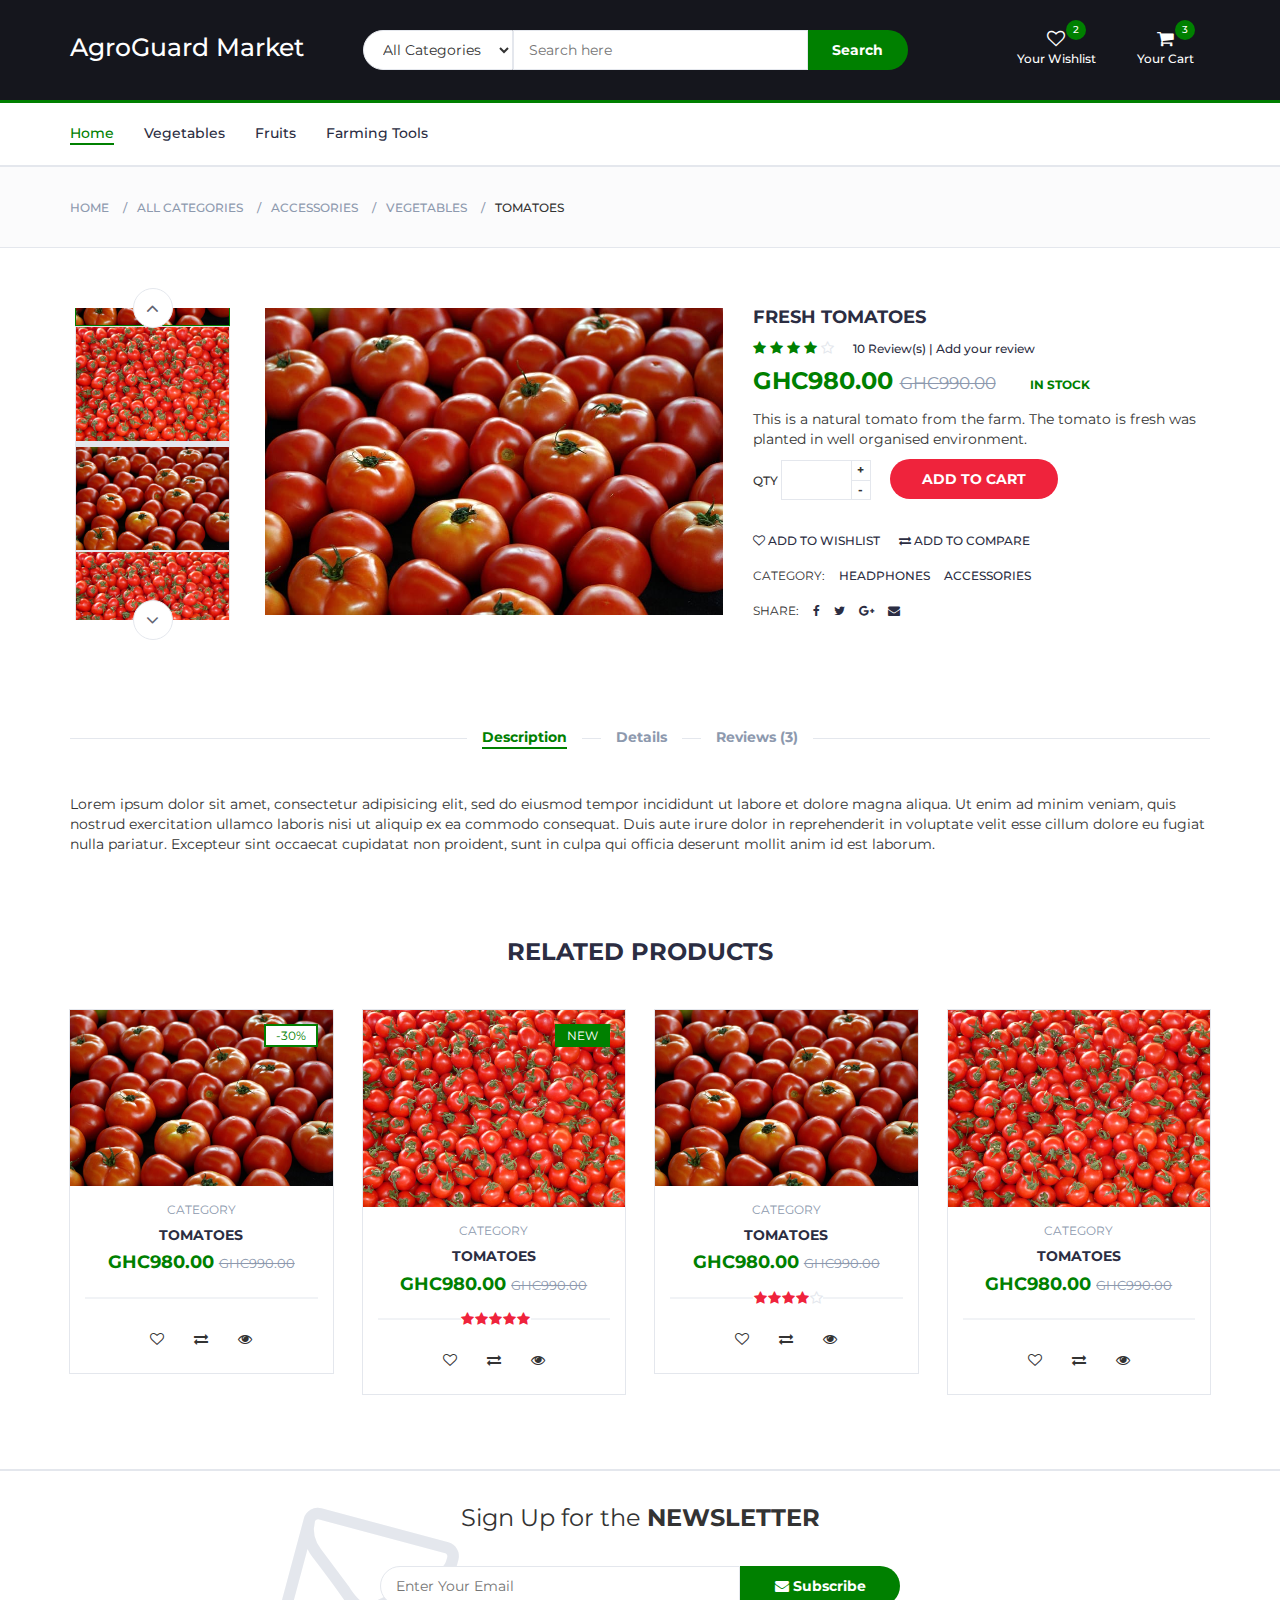
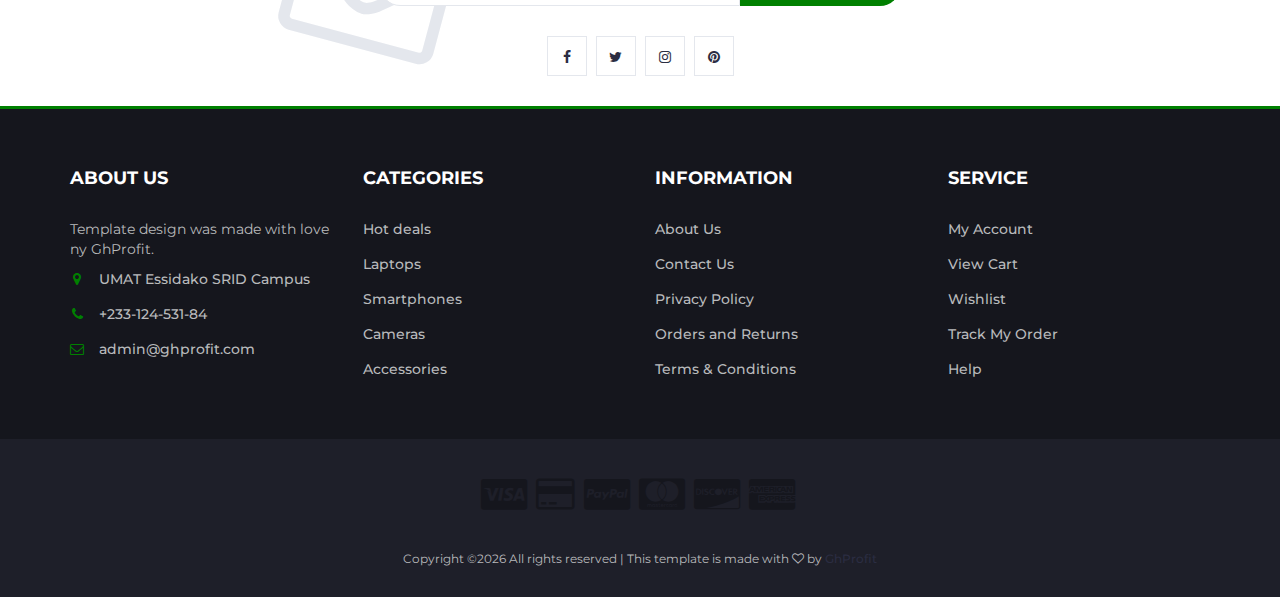
==== commit 87ba520b: "Add files via upload" ====
--- a/product.html
+++ b/product.html
@@ -42,7 +42,7 @@
 							<div class="header-logo">
 								<a href="#" class="logo">
 									<!-- <img src="./img/logo.png" alt=""> -->
-									<div class="logo" style="color: white; font-size: 2.5rem; margin-top: 15px; margin-right: 10px;">BenectCommerce</div>
+									<div class="logo" style="color: white; font-size: 2.5rem; margin-top: 15px; margin-right: 10px;">AgroGuard Market</div>
 								</a>
 							</div>
 						</div>
@@ -88,10 +88,10 @@
 										<div class="cart-list">
 											<div class="product-widget">
 												<div class="product-img">
-													<img src="./img/product01.png" alt="">
+													<img src="./img/tomato1.jpeg" alt="">
 												</div>
 												<div class="product-body">
-													<h3 class="product-name"><a href="#">product name goes here</a></h3>
+													<h3 class="product-name"><a href="#">Fresh Tomatoes</a></h3>
 													<h4 class="product-price"><span class="qty">1x</span>GHC980.00</h4>
 												</div>
 												<button class="delete"><i class="fa fa-close"></i></button>
@@ -99,10 +99,10 @@
 
 											<div class="product-widget">
 												<div class="product-img">
-													<img src="./img/product02.png" alt="">
+													<img src="./img/tomato2.jpeg" alt="">
 												</div>
 												<div class="product-body">
-													<h3 class="product-name"><a href="#">product name goes here</a></h3>
+													<h3 class="product-name"><a href="#">Tomatoes</a></h3>
 													<h4 class="product-price"><span class="qty">3x</span>GHC980.00</h4>
 												</div>
 												<button class="delete"><i class="fa fa-close"></i></button>
@@ -149,12 +149,9 @@
 					<!-- NAV -->
 					<ul class="main-nav nav navbar-nav">
 						<li class="active"><a href="#">Home</a></li>
-						<li><a href="#">Hot Deals</a></li>
-						<li><a href="#">Categories</a></li>
-						<li><a href="#">Laptops</a></li>
-						<li><a href="#">Smartphones</a></li>
-						<li><a href="#">Cameras</a></li>
-						<li><a href="#">Accessories</a></li>
+						<li><a href="#">Vegetables</a></li>
+						<li><a href="#">Fruits</a></li>
+						<li><a href="#">Farming Tools</a></li>
 					</ul>
 					<!-- /NAV -->
 				</div>
@@ -175,8 +172,8 @@
 							<li><a href="#">Home</a></li>
 							<li><a href="#">All Categories</a></li>
 							<li><a href="#">Accessories</a></li>
-							<li><a href="#">Headphones</a></li>
-							<li class="active">Product name goes here</li>
+							<li><a href="#">Vegetables</a></li>
+							<li class="active">Tomatoes</li>
 						</ul>
 					</div>
 				</div>
@@ -196,19 +193,19 @@
 					<div class="col-md-5 col-md-push-2">
 						<div id="product-main-img">
 							<div class="product-preview">
-								<img src="./img/product01.png" alt="">
+								<img src="./img/tomato1.jpeg" alt="">
 							</div>
 
 							<div class="product-preview">
-								<img src="./img/product03.png" alt="">
+								<img src="./img/tomato2.jpeg" alt="">
 							</div>
 
 							<div class="product-preview">
-								<img src="./img/product06.png" alt="">
+								<img src="./img/tomato1.jpeg" alt="">
 							</div>
 
 							<div class="product-preview">
-								<img src="./img/product08.png" alt="">
+								<img src="./img/tomato2.jpeg" alt="">
 							</div>
 						</div>
 					</div>
@@ -218,19 +215,19 @@
 					<div class="col-md-2  col-md-pull-5">
 						<div id="product-imgs">
 							<div class="product-preview">
-								<img src="./img/product01.png" alt="">
+								<img src="./img/tomato1.jpeg" alt="">
 							</div>
 
 							<div class="product-preview">
-								<img src="./img/product03.png" alt="">
+								<img src="./img/tomato2.jpeg" alt="">
 							</div>
 
 							<div class="product-preview">
-								<img src="./img/product06.png" alt="">
+								<!-- <img src="./img/product06.png" alt=""> -->
 							</div>
 
 							<div class="product-preview">
-								<img src="./img/product08.png" alt="">
+								<!-- <img src="./img/product08.png" alt=""> -->
 							</div>
 						</div>
 					</div>
@@ -239,7 +236,7 @@
 					<!-- Product details -->
 					<div class="col-md-5">
 						<div class="product-details">
-							<h2 class="product-name">product name goes here</h2>
+							<h2 class="product-name">Fresh Tomatoes</h2>
 							<div>
 								<div class="product-rating">
 									<i class="fa fa-star"></i>
@@ -254,23 +251,9 @@
 								<h3 class="product-price">GHC980.00 <del class="product-old-price">GHC990.00</del></h3>
 								<span class="product-available">In Stock</span>
 							</div>
-							<p>Lorem ipsum dolor sit amet, consectetur adipisicing elit, sed do eiusmod tempor incididunt ut labore et dolore magna aliqua. Ut enim ad minim veniam, quis nostrud exercitation ullamco laboris nisi ut aliquip ex ea commodo consequat.</p>
-
-							<div class="product-options">
-								<label>
-									Size
-									<select class="input-select">
-										<option value="0">X</option>
-									</select>
-								</label>
-								<label>
-									Color
-									<select class="input-select">
-										<option value="0">Red</option>
-									</select>
-								</label>
-							</div>
-
+							<p>This is a natural tomato from the farm. The tomato is fresh was planted in well organised environment.</p>
+
+							
 							<div class="add-to-cart">
 								<div class="qty-label">
 									Qty
@@ -544,14 +527,14 @@
 					<div class="col-md-3 col-xs-6">
 						<div class="product">
 							<div class="product-img">
-								<img src="./img/product01.png" alt="">
+								<img src="./img/tomato1.jpeg" alt="">
 								<div class="product-label">
 									<span class="sale">-30%</span>
 								</div>
 							</div>
 							<div class="product-body">
 								<p class="product-category">Category</p>
-								<h3 class="product-name"><a href="#">product name goes here</a></h3>
+								<h3 class="product-name"><a href="#">Tomatoes</a></h3>
 								<h4 class="product-price">GHC980.00 <del class="product-old-price">GHC990.00</del></h4>
 								<div class="product-rating">
 								</div>
@@ -572,14 +555,14 @@
 					<div class="col-md-3 col-xs-6">
 						<div class="product">
 							<div class="product-img">
-								<img src="./img/product02.png" alt="">
+								<img src="./img/tomato2.jpeg" alt="">
 								<div class="product-label">
 									<span class="new">NEW</span>
 								</div>
 							</div>
 							<div class="product-body">
 								<p class="product-category">Category</p>
-								<h3 class="product-name"><a href="#">product name goes here</a></h3>
+								<h3 class="product-name"><a href="#">Tomatoes</a></h3>
 								<h4 class="product-price">GHC980.00 <del class="product-old-price">GHC990.00</del></h4>
 								<div class="product-rating">
 									<i class="fa fa-star"></i>
@@ -607,11 +590,11 @@
 					<div class="col-md-3 col-xs-6">
 						<div class="product">
 							<div class="product-img">
-								<img src="./img/product03.png" alt="">
+								<img src="./img/tomato1.jpeg" alt="">
 							</div>
 							<div class="product-body">
 								<p class="product-category">Category</p>
-								<h3 class="product-name"><a href="#">product name goes here</a></h3>
+								<h3 class="product-name"><a href="#">Tomatoes</a></h3>
 								<h4 class="product-price">GHC980.00 <del class="product-old-price">GHC990.00</del></h4>
 								<div class="product-rating">
 									<i class="fa fa-star"></i>
@@ -637,11 +620,11 @@
 					<div class="col-md-3 col-xs-6">
 						<div class="product">
 							<div class="product-img">
-								<img src="./img/product04.png" alt="">
+								<img src="./img/tomato2.jpeg" alt="">
 							</div>
 							<div class="product-body">
 								<p class="product-category">Category</p>
-								<h3 class="product-name"><a href="#">product name goes here</a></h3>
+								<h3 class="product-name"><a href="#">Tomatoes</a></h3>
 								<h4 class="product-price">GHC980.00 <del class="product-old-price">GHC990.00</del></h4>
 								<div class="product-rating">
 								</div>
